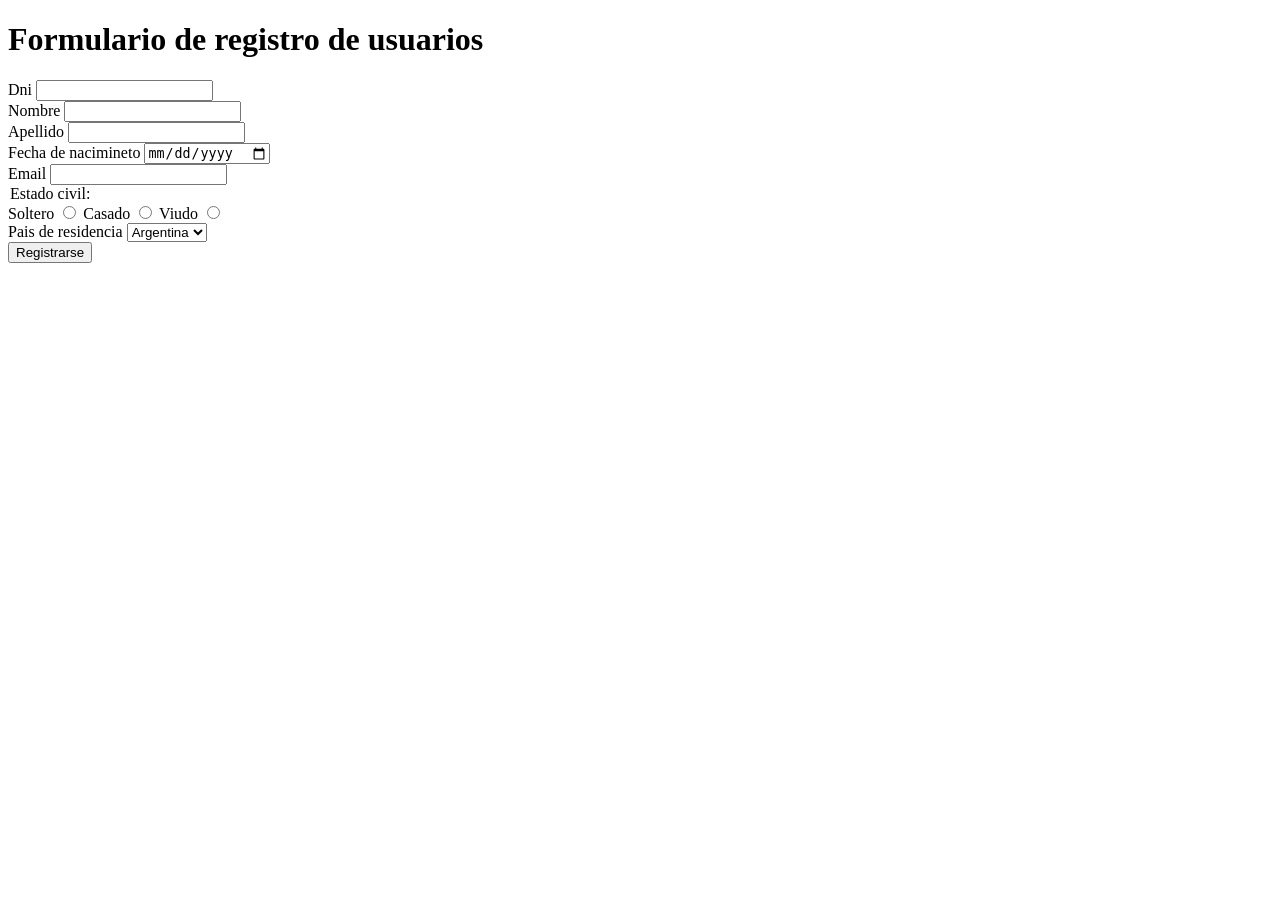
==== home.html @ 4a93267c "subo el formulario correspondiente a la clase 3" ====
<!DOCTYPE html>
<html lang="en">
<head>
    <meta charset="UTF-8">
    <meta http-equiv="X-UA-Compatible" content="IE=edge">
    <meta name="viewport" content="width=device-width, initial-scale=1.0">
    <title>Clase 03</title>
</head>
<body>
<main>
    <form>
        <h1>Formulario de registro de usuarios</h1>
        <div>
            <label for="dni">Dni</label>
            <input id="dni" type="number">
        </div>
        <div>
            <label for="nombre">Nombre</label>
            <input id="nombre" type="text"/>
        </div>
        <div>
            <label for="apellido">Apellido</label>
            <input id="apellido" type="text"/>
        </div>
        <div>
            <label for="fechaNacimiento">Fecha de nacimineto</label>
            <input id="fechaNacimiento" type="date">
        </div>
        <div>
            <label for="email">Email</label>
            <input id="email" type="email"/>
        </div>
        <div>
            <legend>Estado civil:</legend>
            <label for="soltero">Soltero</label>
            <input type="radio" id="soltero" name="estado-civil">
            <label for="casado">Casado</label>
            <input type="radio" id="casado" name="estado-civil">
            <label for="viudo">Viudo</label>
            <input type="radio" id="viudo" name="estado-civil">
        </div>
        <div>
            <label>Pais de residencia</label>
            <select name="pais">
                <option id="Argentina">Argentina</option>
                <option id="Brasil">Brasil</option>
                <option id="Francia">Francia</option>
                <option id="Mexico">Mexico</option>
            </select>
        </div>
        <div>
            <button type="submit">Registrarse</button>
        </div>
    </form>
</main>
</body>
</html>
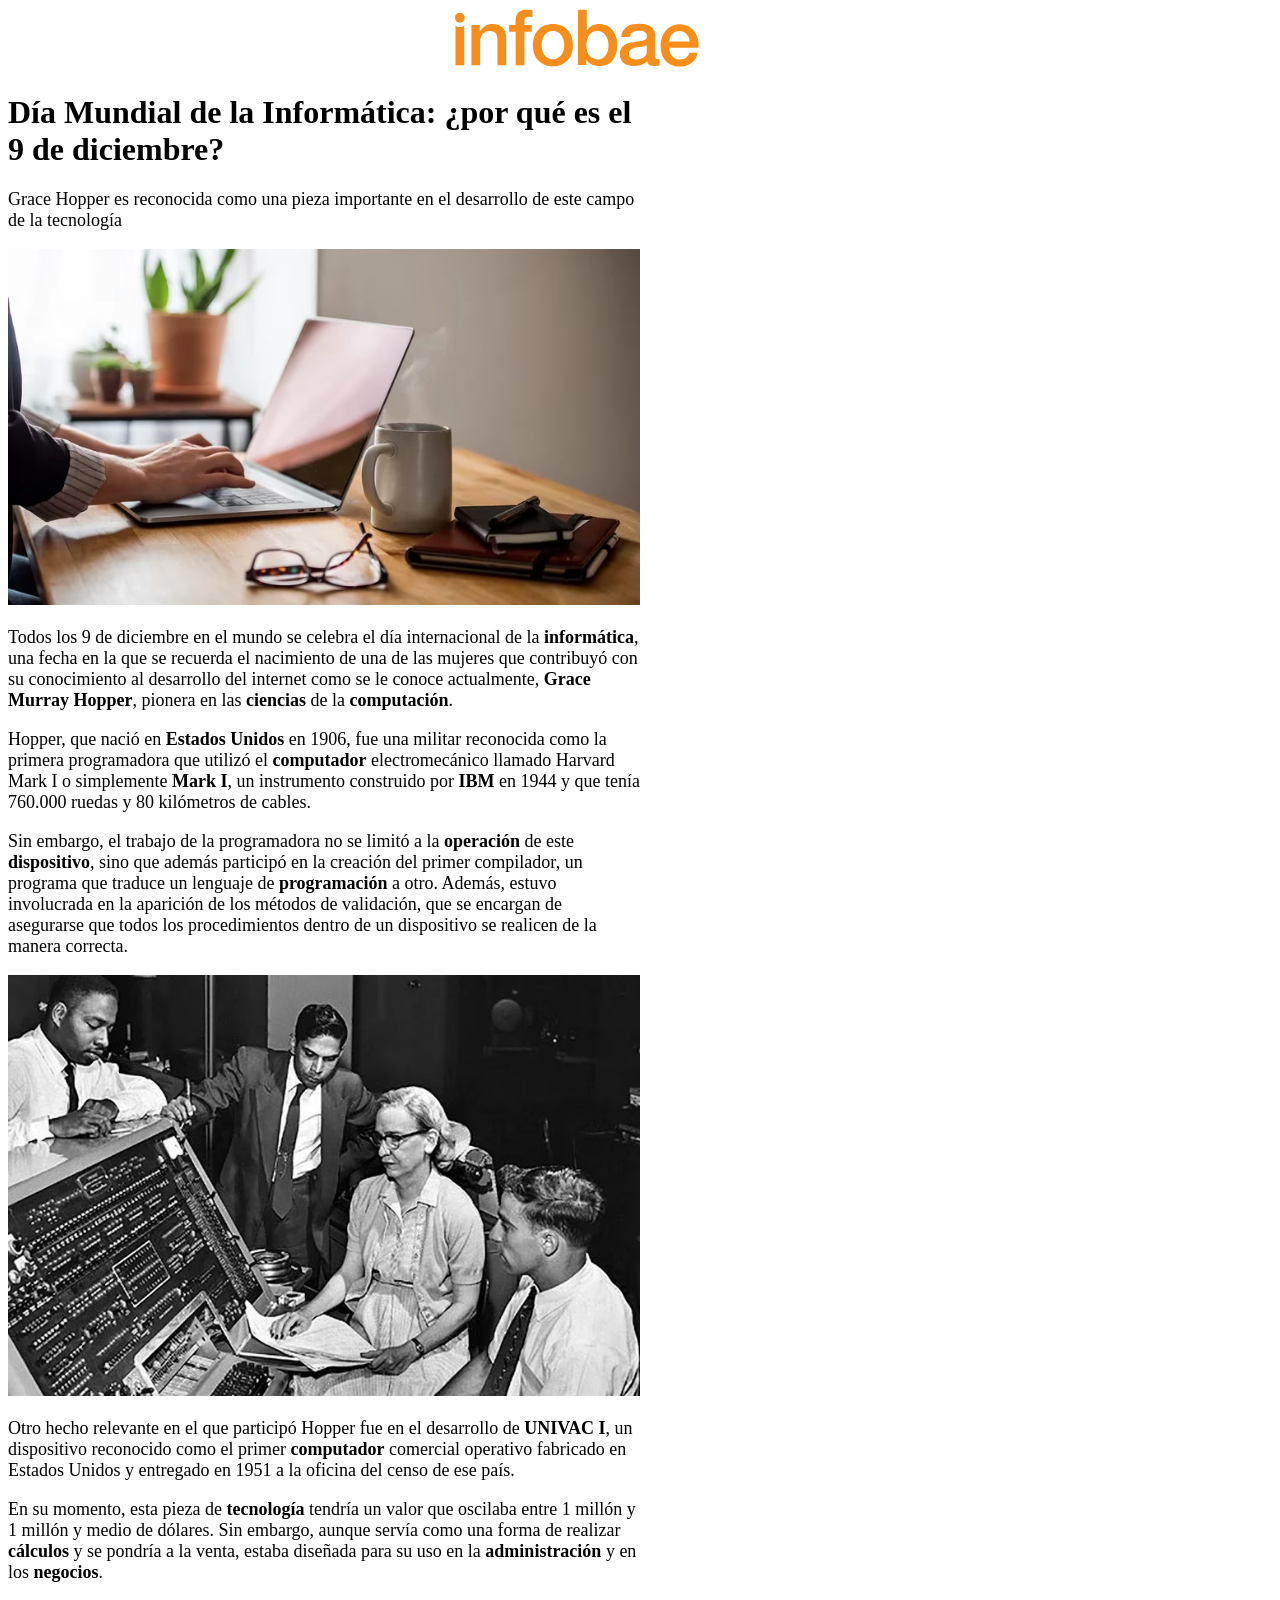
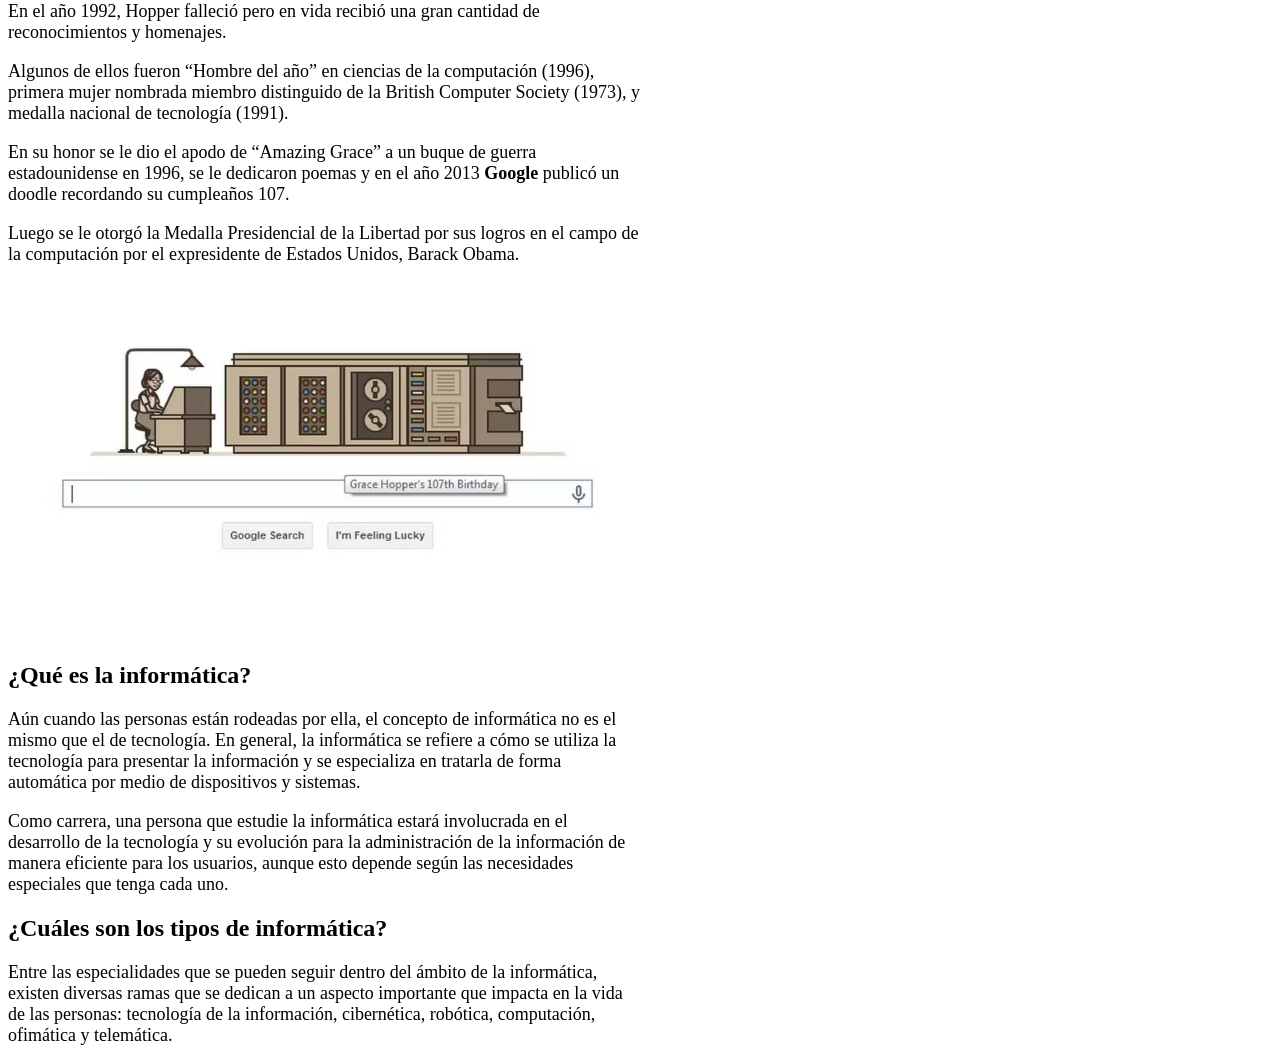
==== commit db8bc99b: "Clase 4" ====
--- a/home.html
+++ b/home.html
@@ -1,58 +1,51 @@
-
 <!DOCTYPE html>
 <html lang="en">
 <head>
+    <link rel="stylesheet" href="estilos.css">
     <meta charset="UTF-8">
-    <meta http-equiv="X-UA-Compatible" content="IE=edge">
-    <meta name="viewport" content="width=device-width, initial-scale=1.0">
-    <title>Clase 03</title>
+    <title>Clase 4</title>
 </head>
 <body>
+<header>
+    <img class="imagen" src="imagenes/infobae.svg" width="20%" height="20%">
+</header>
 <main>
-    <form>
-        <h1>Formulario de registro de usuarios</h1>
-        <div>
-            <label for="dni">Dni</label>
-            <input id="dni" type="number">
-        </div>
-        <div>
-            <label for="nombre">Nombre</label>
-            <input id="nombre" type="text"/>
-        </div>
-        <div>
-            <label for="apellido">Apellido</label>
-            <input id="apellido" type="text"/>
-        </div>
-        <div>
-            <label for="fechaNacimiento">Fecha de nacimineto</label>
-            <input id="fechaNacimiento" type="date">
-        </div>
-        <div>
-            <label for="email">Email</label>
-            <input id="email" type="email"/>
-        </div>
-        <div>
-            <legend>Estado civil:</legend>
-            <label for="soltero">Soltero</label>
-            <input type="radio" id="soltero" name="estado-civil">
-            <label for="casado">Casado</label>
-            <input type="radio" id="casado" name="estado-civil">
-            <label for="viudo">Viudo</label>
-            <input type="radio" id="viudo" name="estado-civil">
-        </div>
-        <div>
-            <label>Pais de residencia</label>
-            <select name="pais">
-                <option id="Argentina">Argentina</option>
-                <option id="Brasil">Brasil</option>
-                <option id="Francia">Francia</option>
-                <option id="Mexico">Mexico</option>
-            </select>
-        </div>
-        <div>
-            <button type="submit">Registrarse</button>
-        </div>
-    </form>
+    <h1>Día Mundial de la Informática: ¿por qué es el 9 de diciembre?</h1>
+    <p>Grace Hopper es reconocida como una pieza importante en el desarrollo de este campo de la tecnología</p>
+    <img src="imagenes/imginfo.avif" width="50%" height="50%">
+    <p>Todos los 9 de diciembre en el mundo se celebra el día internacional de la <b>informática</b>, una fecha en la que se recuerda el
+        nacimiento de una de las mujeres que contribuyó con su conocimiento al desarrollo del internet como se le conoce actualmente,
+        <b>Grace Murray Hopper</b>, pionera en las <b>ciencias</b> de la <b>computación</b>.</p>
+    <p>Hopper, que nació en <b>Estados Unidos</b> en 1906, fue una militar reconocida como la primera programadora que utilizó el <b>computador</b>
+        electromecánico llamado Harvard Mark I o simplemente <b>Mark I</b>, un instrumento construido por <b>IBM</b> en 1944 y que tenía 760.000 ruedas
+        y 80 kilómetros de cables.</p>
+    <p>Sin embargo, el trabajo de la programadora no se limitó a la <b>operación</b> de este <b>dispositivo</b>, sino que además participó en la creación del primer
+        compilador, un programa que traduce un lenguaje de <b>programación</b> a otro. Además, estuvo involucrada en la aparición de los métodos de validación,
+        que se encargan de asegurarse que todos los procedimientos dentro de un dispositivo se realicen de la manera correcta.</p>
+    <img src="imagenes/infoimg1.avif" width="50%" height="50%">
+    <p>Otro hecho relevante en el que participó Hopper fue en el desarrollo de <b>UNIVAC I</b>, un dispositivo reconocido como el primer
+        <b>computador</b> comercial operativo fabricado en Estados Unidos y entregado en 1951 a la oficina del censo de ese país.</p>
+    <p>En su momento, esta pieza de <b>tecnología</b> tendría un valor que oscilaba entre 1 millón y 1 millón y medio de dólares.
+        Sin embargo, aunque servía como una forma de realizar <b>cálculos</b> y se pondría a la venta, estaba diseñada para su
+        uso en la <b>administración</b> y en los <b>negocios</b>.</p>
+    <p>En el año 1992, Hopper falleció pero en vida recibió una gran cantidad de reconocimientos y homenajes.</p>
+    <p>Algunos de ellos fueron “Hombre del año” en ciencias de la computación (1996), primera mujer nombrada miembro distinguido
+        de la British Computer Society (1973), y medalla nacional de tecnología (1991).</p>
+    <p>En su honor se le dio el apodo de “Amazing Grace” a un buque de guerra estadounidense en 1996, se le dedicaron poemas
+        y en el año 2013 <b>Google</b> publicó un doodle recordando su cumpleaños 107.</p>
+    <p>Luego se le otorgó la Medalla Presidencial de la Libertad por sus logros en el campo de la computación por el
+        expresidente de Estados Unidos, Barack Obama.</p>
+    <img src="imagenes/info3.avif" width="50%" height="50%">
+    <h2>¿Qué es la informática?</h2>
+    <p>Aún cuando las personas están rodeadas por ella, el concepto de informática no es el mismo que el de tecnología. En general,
+        la informática se refiere a cómo se utiliza la tecnología para presentar la información y se especializa en tratarla de forma
+        automática por medio de dispositivos y sistemas.</p>
+    <p>Como carrera, una persona que estudie la informática estará involucrada en el desarrollo de la tecnología y su evolución para
+        la administración de la información de manera eficiente para los usuarios, aunque esto depende según las necesidades especiales que tenga cada uno.</p>
+    <h2>¿Cuáles son los tipos de informática?</h2>
+    <p>Entre las especialidades que se pueden seguir dentro del ámbito de la informática, existen diversas ramas que se dedican a un aspecto importante
+        que impacta en la vida de las personas: tecnología de la información, cibernética, robótica, computación, ofimática y telemática.</p>
 </main>
+
 </body>
 </html>
--- a/estilos.css
+++ b/estilos.css
@@ -0,0 +1,14 @@
+.imagen {
+    margin-left: 35%;
+}
+
+p {
+    width: 50%;
+    font-family: "Roboto Light";
+    font-size: large;
+}
+
+h1 {
+    width: 50%;
+    font-family: "Roboto Light";
+}
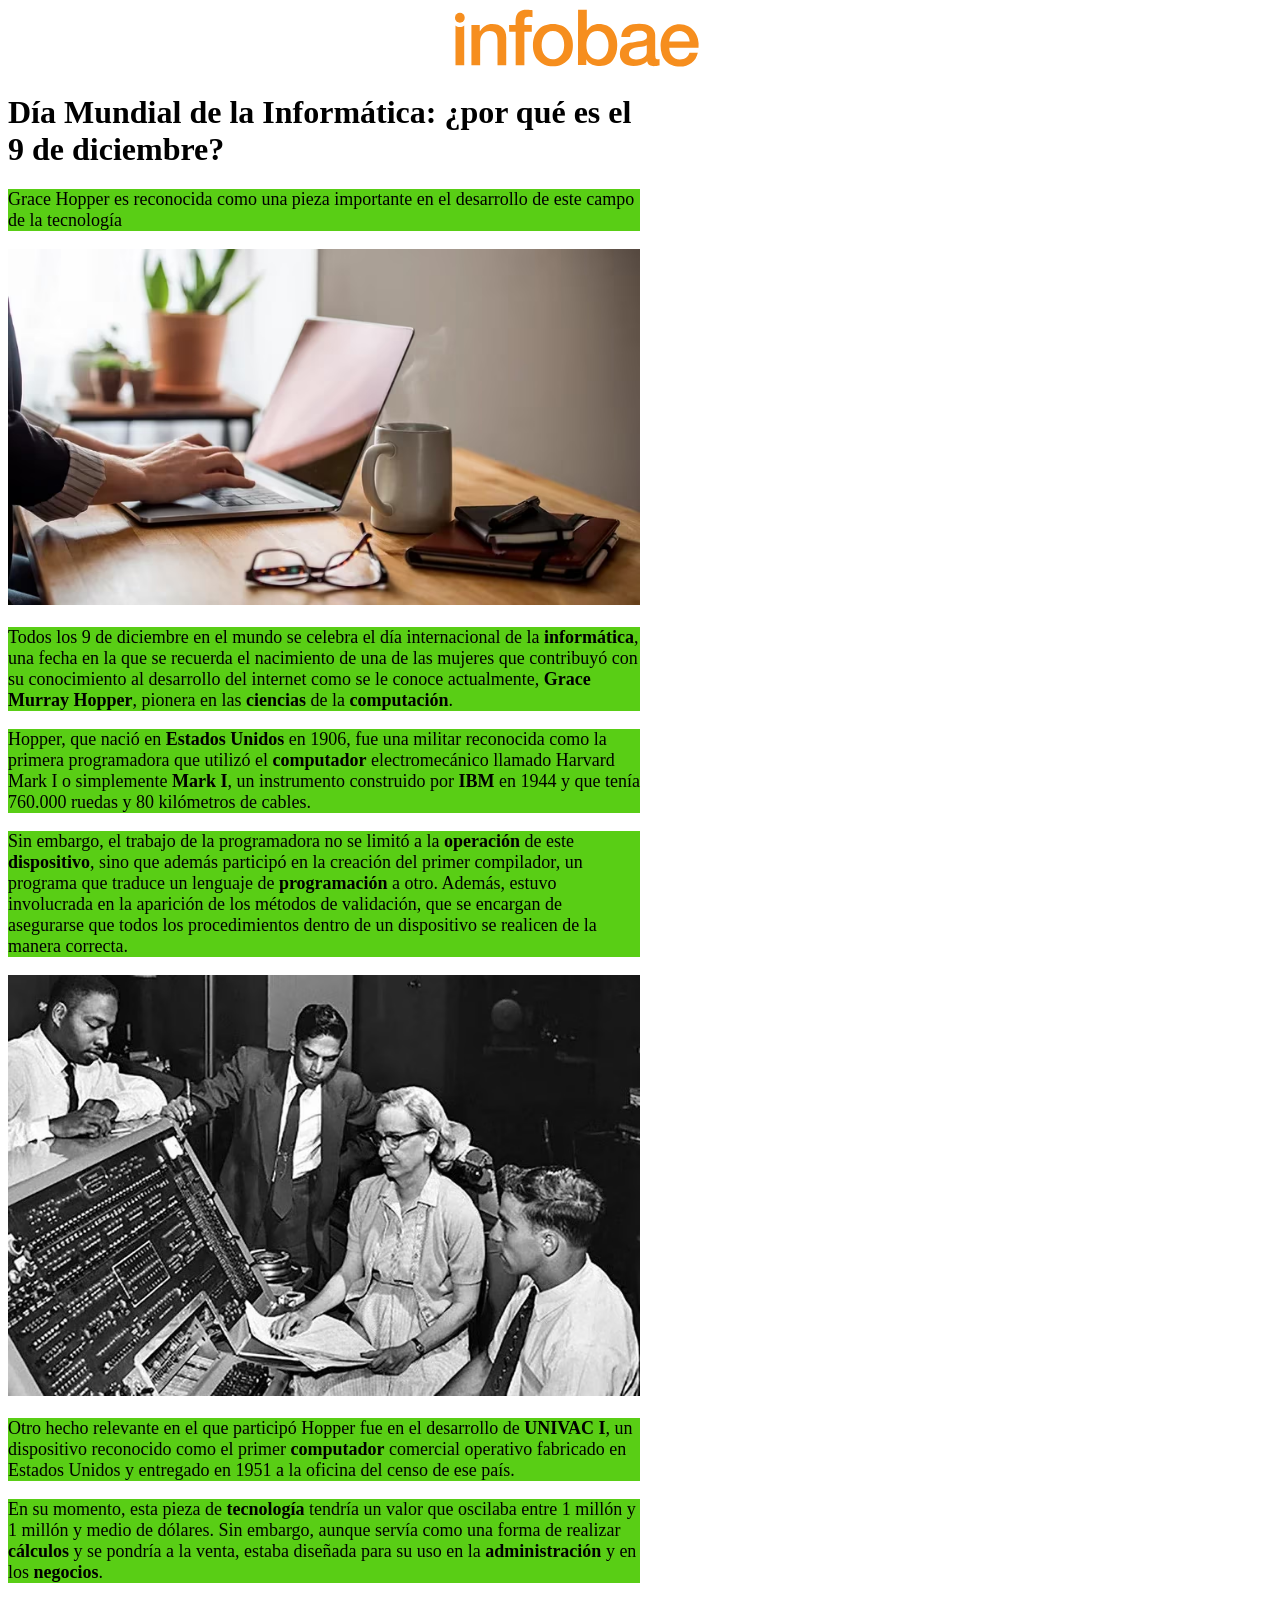
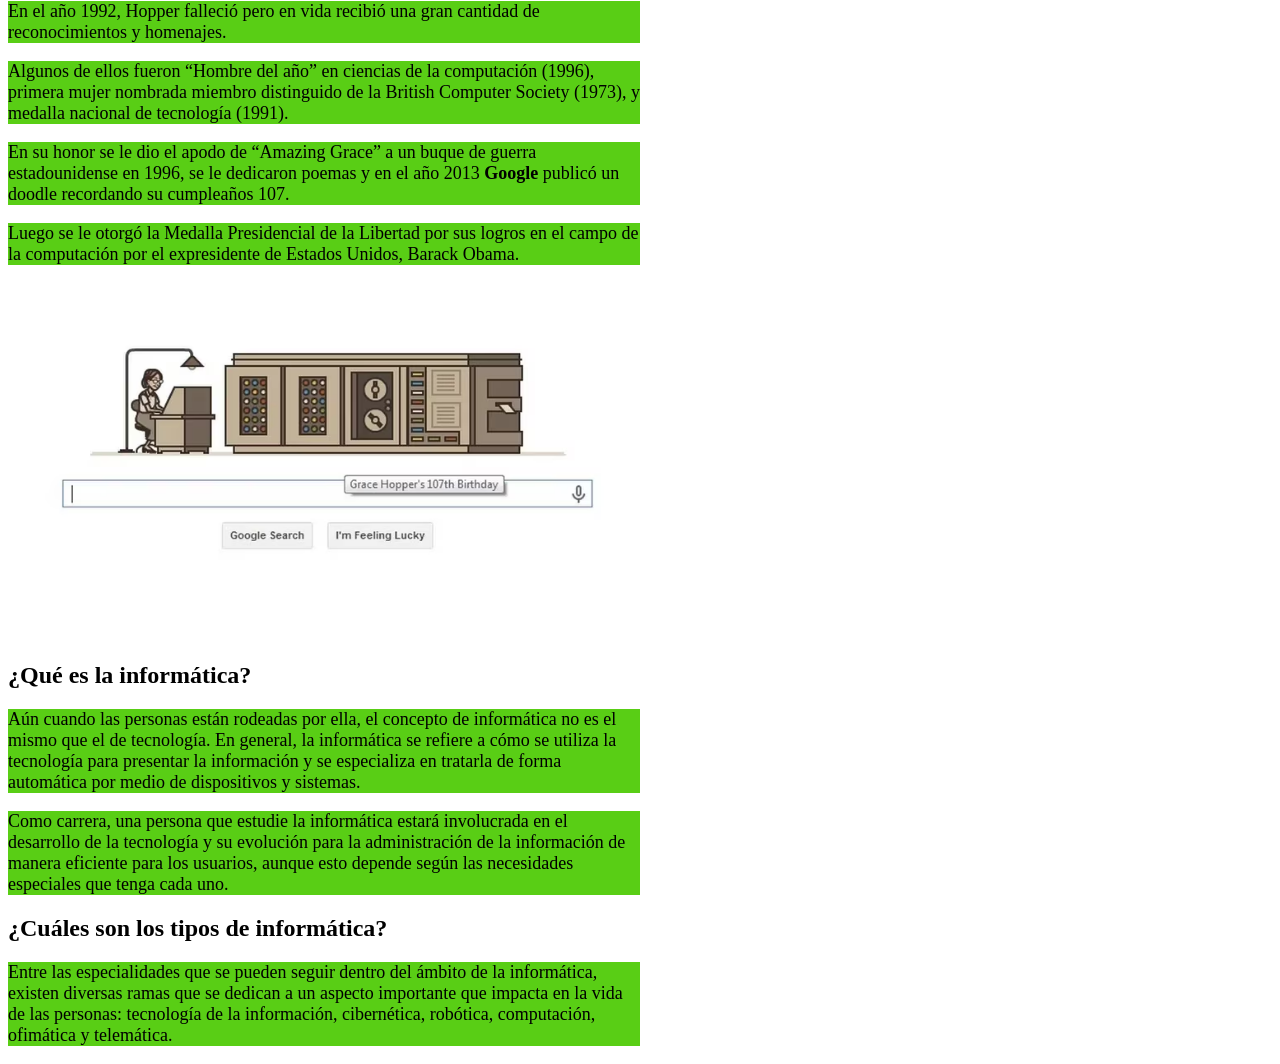
==== commit 5f29299a: "Clase 5 preguntar" ====
--- a/home.html
+++ b/home.html
@@ -3,7 +3,7 @@
 <head>
     <link rel="stylesheet" href="estilos.css">
     <meta charset="UTF-8">
-    <title>Clase 4</title>
+    <title>Clase 5</title>
 </head>
 <body>
 <header>
--- a/estilos.css
+++ b/estilos.css
@@ -1,14 +1,25 @@
 .imagen {
     margin-left: 35%;
+}
+
+
+h1 {
+    width: 50%;
+    font-family: "Roboto Light";
 }
 
 p {
     width: 50%;
     font-family: "Roboto Light";
     font-size: large;
+    background: #59ce15;
 }
 
-h1 {
-    width: 50%;
-    font-family: "Roboto Light";
+@media screen and (max-width: 500px){
+    p {
+        width: 50%;
+        font-family: "Roboto Light";
+        font-size: large;
+        background: red;
+    }
 }
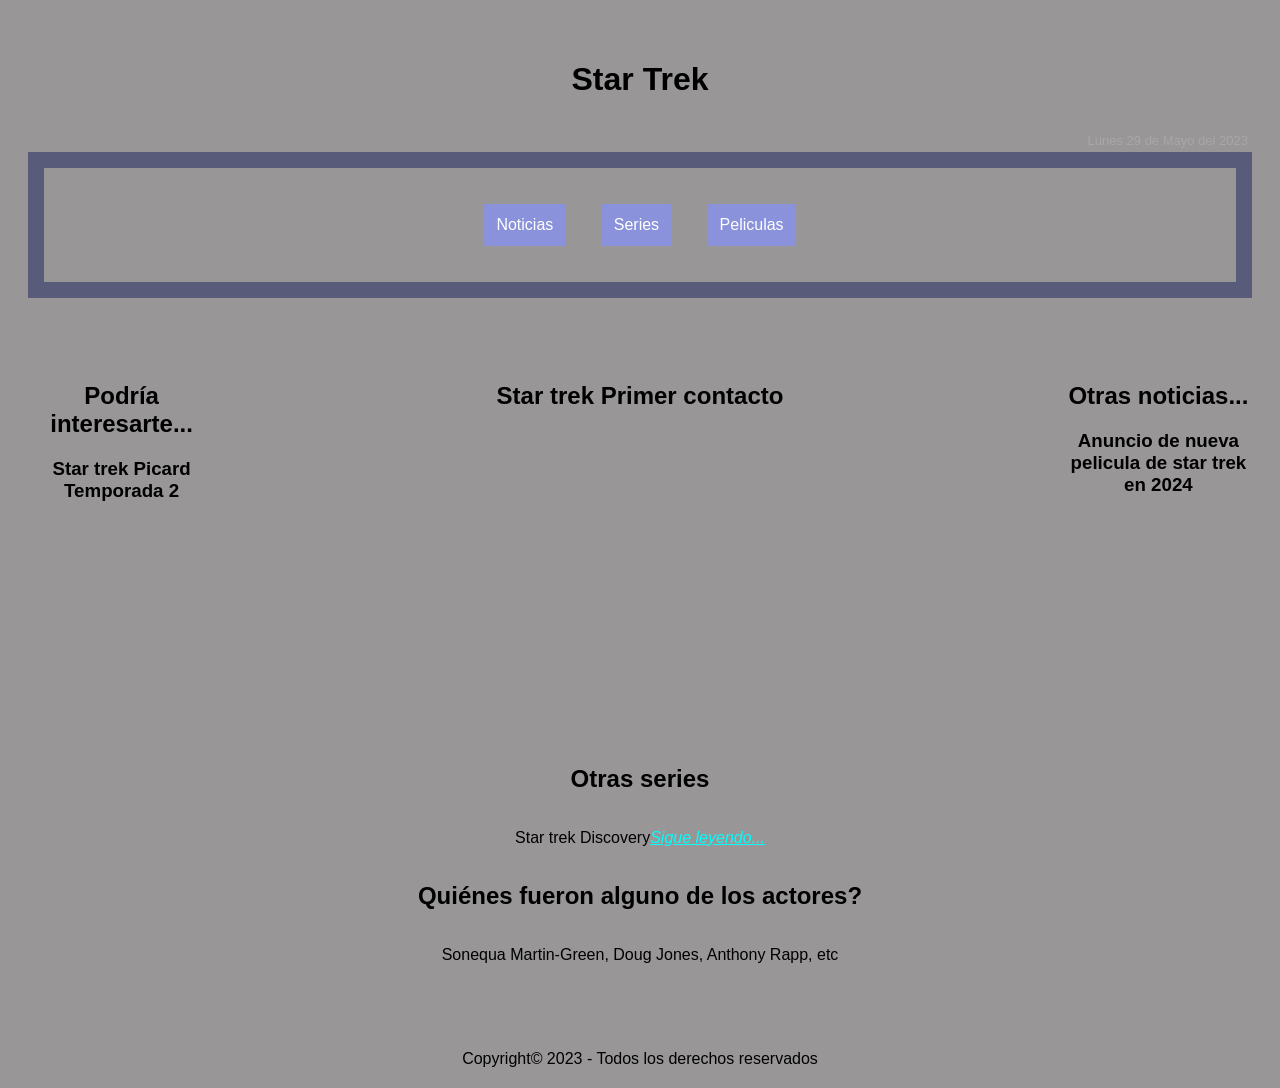
==== commit 9b9f5ac8: "subo noticia para clase 6" ====
--- a/home.html
+++ b/home.html
@@ -1,51 +1,53 @@
 <!DOCTYPE html>
-<html lang="en">
+<html lang="es">
 <head>
-    <link rel="stylesheet" href="estilos.css">
     <meta charset="UTF-8">
-    <title>Clase 5</title>
+    <meta http-equiv="X-UA-Compatible" content="IE=edge">
+    <meta name="viewport" content="width=device-width, initial-scale=1.0">
+    <title>La Luna que no fue - ni fuimos</title>
+    <link rel="stylesheet" media="only screen and (min-width:768px) and  (max-width: 1023px)" href="css/estilos.css">
+    <link rel="stylesheet" media="only screen and (min-width: 1024px)" href="css/media-queries.css">
 </head>
 <body>
 <header>
-    <img class="imagen" src="imagenes/infobae.svg" width="20%" height="20%">
+    <h1>Star Trek</h1>
+    <p class="fecha">Lunes 29 de Mayo del 2023</p>
 </header>
+<div class="respmenu">
+    <input type="checkbox">
+    <i class="fas fa-bars"></i>
+    <i class="fas fa-times"></i>
+    <nav>
+        <ul class="menu">
+            <li><a href="Noticias.html">Noticias</a></li>
+            <li><a href="Conspiraciones.html">Series</a></li>
+            <li><a href="NoManMoon.html">Peliculas</a></li>
+        </ul>
+    </nav>
+</div>
 <main>
-    <h1>Día Mundial de la Informática: ¿por qué es el 9 de diciembre?</h1>
-    <p>Grace Hopper es reconocida como una pieza importante en el desarrollo de este campo de la tecnología</p>
-    <img src="imagenes/imginfo.avif" width="50%" height="50%">
-    <p>Todos los 9 de diciembre en el mundo se celebra el día internacional de la <b>informática</b>, una fecha en la que se recuerda el
-        nacimiento de una de las mujeres que contribuyó con su conocimiento al desarrollo del internet como se le conoce actualmente,
-        <b>Grace Murray Hopper</b>, pionera en las <b>ciencias</b> de la <b>computación</b>.</p>
-    <p>Hopper, que nació en <b>Estados Unidos</b> en 1906, fue una militar reconocida como la primera programadora que utilizó el <b>computador</b>
-        electromecánico llamado Harvard Mark I o simplemente <b>Mark I</b>, un instrumento construido por <b>IBM</b> en 1944 y que tenía 760.000 ruedas
-        y 80 kilómetros de cables.</p>
-    <p>Sin embargo, el trabajo de la programadora no se limitó a la <b>operación</b> de este <b>dispositivo</b>, sino que además participó en la creación del primer
-        compilador, un programa que traduce un lenguaje de <b>programación</b> a otro. Además, estuvo involucrada en la aparición de los métodos de validación,
-        que se encargan de asegurarse que todos los procedimientos dentro de un dispositivo se realicen de la manera correcta.</p>
-    <img src="imagenes/infoimg1.avif" width="50%" height="50%">
-    <p>Otro hecho relevante en el que participó Hopper fue en el desarrollo de <b>UNIVAC I</b>, un dispositivo reconocido como el primer
-        <b>computador</b> comercial operativo fabricado en Estados Unidos y entregado en 1951 a la oficina del censo de ese país.</p>
-    <p>En su momento, esta pieza de <b>tecnología</b> tendría un valor que oscilaba entre 1 millón y 1 millón y medio de dólares.
-        Sin embargo, aunque servía como una forma de realizar <b>cálculos</b> y se pondría a la venta, estaba diseñada para su
-        uso en la <b>administración</b> y en los <b>negocios</b>.</p>
-    <p>En el año 1992, Hopper falleció pero en vida recibió una gran cantidad de reconocimientos y homenajes.</p>
-    <p>Algunos de ellos fueron “Hombre del año” en ciencias de la computación (1996), primera mujer nombrada miembro distinguido
-        de la British Computer Society (1973), y medalla nacional de tecnología (1991).</p>
-    <p>En su honor se le dio el apodo de “Amazing Grace” a un buque de guerra estadounidense en 1996, se le dedicaron poemas
-        y en el año 2013 <b>Google</b> publicó un doodle recordando su cumpleaños 107.</p>
-    <p>Luego se le otorgó la Medalla Presidencial de la Libertad por sus logros en el campo de la computación por el
-        expresidente de Estados Unidos, Barack Obama.</p>
-    <img src="imagenes/info3.avif" width="50%" height="50%">
-    <h2>¿Qué es la informática?</h2>
-    <p>Aún cuando las personas están rodeadas por ella, el concepto de informática no es el mismo que el de tecnología. En general,
-        la informática se refiere a cómo se utiliza la tecnología para presentar la información y se especializa en tratarla de forma
-        automática por medio de dispositivos y sistemas.</p>
-    <p>Como carrera, una persona que estudie la informática estará involucrada en el desarrollo de la tecnología y su evolución para
-        la administración de la información de manera eficiente para los usuarios, aunque esto depende según las necesidades especiales que tenga cada uno.</p>
-    <h2>¿Cuáles son los tipos de informática?</h2>
-    <p>Entre las especialidades que se pueden seguir dentro del ámbito de la informática, existen diversas ramas que se dedican a un aspecto importante
-        que impacta en la vida de las personas: tecnología de la información, cibernética, robótica, computación, ofimática y telemática.</p>
+    <section class="principal">
+        <h2>Star trek Primer contacto</h2>
+        <img src="img/imagen3.png" alt="">
+        <iframe width="560" height="315" src="https://www.youtube.com/watch?v=B3NJ49VyjDs" title="YouTube video player" frameborder="0" allow="accelerometer; autoplay; clipboard-write; encrypted-media; gyroscope; picture-in-picture; web-share" allowfullscreen></iframe>
+        <h2>Otras series</h2>
+        <img src="img/imagen1.png" alt="">
+        <p>Star trek Discovery<a class="links" href="">Sigue leyendo...</a></p>
+        <h2>Quiénes fueron alguno de los actores?</h2>
+        <p>Sonequa Martin-Green, Doug Jones, Anthony Rapp, etc </p>
+    </section>
+    <section class="izquierda">
+        <h2>Podría interesarte...</h2>
+        <h3>Star trek Picard Temporada 2</h3>
+    </section>
+    <section class="derecha">
+        <h2>Otras noticias...</h2>
+        <h3>Anuncio de nueva pelicula de star trek en 2024</h3>
+    </section>
 </main>
 
+<footer>
+    <div id="copyright">Copyright&copy; 2023 - Todos los derechos reservados</div>
+</footer>
 </body>
 </html>
--- a/css/estilos.css
+++ b/css/estilos.css
@@ -0,0 +1,219 @@
+header{
+    background-color: #000000;
+    text-align: center;
+    padding: 2rem;
+    height: auto;
+}
+
+body{
+    margin-left: auto;
+    margin-right: auto;
+    background-color: #000000;
+    text-align: center;    
+    font-family: Arial, Helvetica, sans-serif;
+    color: #ffffff;
+}
+
+nav{
+    width: 100%;
+    -webkit-background-size: cover;
+    -moz-background-size: cover;
+    -o-background-size: cover;
+    background-size: cover;
+    height: 10rem;
+    text-align: center;
+}
+
+.principal, .derecha, .izquierda {
+    margin-top: 10%;
+    width: 100%;
+}
+
+main{
+    display: flex;
+    flex-direction: column;
+}
+
+img{
+    max-width: 90%;
+    max-height: 90%;
+}
+
+.links{
+    color: rgb(0, 255, 255);
+    font-style: italic;
+}
+
+.links:hover{
+    color: rgb(0, 253, 169);
+}
+
+.tabla {
+    border: #ffffff solid 0.2rem;
+    margin-right: 33%;
+    margin-left: 33%;
+    margin-bottom: 1rem;
+    align-items: center;
+    text-align: center;
+}
+
+footer{
+    width: auto;
+    height: 6.25rem;
+    background-color: #041DFA;
+    margin-right: 0;
+}
+
+#copyright{
+    position: relative;
+    top: 70%;
+    bottom: 10%;
+}
+
+/*Estilo del formulario de suscripción*/
+/* Importación de fuentes de google fonts */ 
+@import url(https://fonts.googleapis.com/css?family=Noto+Sans);
+
+.formulario{  
+  width: 28.75rem; 
+  height: auto;
+  margin: 5rem auto;
+  border-radius: 0.625rem;  
+  padding-top: 1.875rem;
+  padding-bottom: 1.25rem;  
+  background-color: #01094F;
+  padding-left: 1.875rem; 
+}
+
+input{
+  background-color: #fbfbfb; 
+  width: 25.5rem; 
+  height: 2.5rem; 
+  border-radius: 0.313rem;  
+  border-style: solid; 
+  border-width: 0.063rem; 
+  border-color: #000000; 
+  margin-top: 0.625rem;  
+  padding-left: 0.625rem;
+  margin-bottom: 1.25rem; 
+}
+
+label{
+  display: block; 
+  float: center;  
+}
+
+button{
+  height: 2.813rem; 
+  padding-left: 0.313rem;
+  padding-right: 0.313rem;   
+  margin-bottom: 1.25rem; 
+  margin-top: 0.625rem;   
+  text-transform: uppercase;
+  background-color: #091689;
+  border-color: #01094F;
+  border-style: solid; 
+  border-radius: 0.625rem;  
+  width: 26.25rem;   
+  cursor: pointer;
+}
+
+button:hover{
+  background-color: #fbfbfb;
+  color: #000000;
+}
+
+button p{
+  color: #fff; 
+}
+
+span{
+  color: #fff; 
+}
+
+.aviso{
+  font-size: 13px;  
+  color: #fc0505;  
+}
+
+::-webkit-input-placeholder {
+ color: #a8a8a8;
+}
+
+::-webkit-textarea-placeholder {
+ color: #a8a8a8;
+}
+
+.formulario input:focus{
+  outline:0;
+  border: 1px solid #fff;
+}
+
+.formulario textarea:focus{
+  outline:0;
+  border: 1px solid #fff;
+}
+
+.fecha{
+    font: italic;
+    font-size: small;
+    color: #a8a8a8;
+    float: right;
+}
+
+
+.respmenu a {
+    color: inherit;
+    text-decoration: none;
+    display: block;
+    padding: 0.625rem 1.25rem;
+    border-bottom: 0.125rem solid #01094F;
+    max-width: 12.5rem;
+    background: #041DFA;
+    font-variant: small-caps;
+    text-shadow: 0.063rem 0.063rem black;
+  }
+
+  .respmenu input[type="checkbox"], .respmenu .fa-bars, .respmenu .fa-times {
+    position: absolute;
+    box-sizing: border-box;
+    margin: 0;
+    padding: 0;
+    right: 0;
+    top: 0;
+    width: 3rem;
+    height: 3rem;
+  }
+  
+  .respmenu .fa-bars, .respmenu .fa-times {
+    font-size: 3rem;
+    pointer-events: none;
+  }
+  
+  .respmenu input[type="checkbox"] {
+    float: left;
+    opacity: 0;
+  }
+  
+  .respmenu {
+    color: #a8a8a8;
+    position: relative;
+    background: #041DFA;
+    min-height: 3rem;
+  }
+  
+  .respmenu nav {
+    display: none;
+  }
+  
+  .respmenu input:checked ~ nav {
+    display: block;
+  }
+  
+  .respmenu input:checked ~ .fa-bars {
+    display: none;
+  }
+  
+  .respmenu input:not(:checked) ~ .fa-times {
+    display: none;
+  }
--- a/css/media-queries.css
+++ b/css/media-queries.css
@@ -0,0 +1,235 @@
+@media screen and (min-width:1024px){
+
+    header{
+        background-color: #989696;
+        text-align: center;
+        padding: 2rem;
+        height: auto;
+    }
+    
+    body{
+        margin-left: auto;
+        margin-right: auto;
+        background-color: #989696;
+        text-align: center;    
+        font-family: Arial, Helvetica, sans-serif;
+        color: #000000;
+    }
+    
+    nav{
+        height: auto;
+        width: 90%;
+        -webkit-background-size: cover;
+        -moz-background-size: cover;
+        -o-background-size: cover;
+        background-size: cover;
+        text-align: center;
+        background-color: #989696;
+        border: #595b7b solid 1rem;
+        padding: 20px;
+        margin: auto;
+    }
+    
+    ul.menu{
+        margin-left: 0;
+        margin-right: 5%;
+        padding:0;
+        list-style-type: none;
+        margin: 0;
+    }
+
+    ul.menu li{
+        display: inline;
+    }
+    
+    ul.menu li a{
+        background-color: #8a92dc;
+        padding: 0.75rem;
+        display: inline-block;
+        color: #ffffff;
+        text-decoration: none;
+        text-align: center;
+        font-size:1rem;
+        font-style: normal;
+        margin: 1rem;
+
+    }
+    
+    ul.menu li a:hover{
+        background-color: #ffffff;
+        color: #000000;
+    }
+    
+    .principal{
+        margin-top: 5%;
+        width: 50%;
+        margin-left: auto;
+        margin-right: auto;
+        float: none;
+        display: flex;
+        flex-direction: column;
+        order: 2;
+    }
+    
+    section:after{
+        content: "";
+        display: table;
+    }
+    
+    .derecha{
+        margin-top: 5%;
+        margin-bottom: auto;
+        width: 15%;
+        float: right;
+        margin-right: 2%;
+        margin-left: 1%;
+        order: 3;
+    }
+    
+    .izquierda{
+        margin-top: 5%;
+        margin-bottom: auto;
+        width: 15%;
+        float: left;
+        margin-left: 2%;
+        margin-right: 1%;
+        order: 1;
+    }
+
+    iframe{
+        max-width: 90%;
+        max-height: 90%;
+    }
+    
+    main{
+        display: flex;
+        flex-direction: row;
+    }
+    
+    img{
+        max-width: 90%;
+        max-height: 90%;
+    }
+    
+    .links{
+        color: rgb(0, 255, 255);
+        font-style: italic;
+    }
+    
+    .links:hover{
+        color: rgb(0, 253, 169);
+    }
+    
+    .tabla {
+        border: #ffffff solid 0.2rem;
+        margin-right: 33%;
+        margin-left: 33%;
+        margin-bottom: 1rem;
+    }
+    
+    footer{
+        width: auto;
+        height: 6.25rem;
+        background-color: #989696;
+        margin-right: 0;
+    }
+    
+    #copyright{
+        position: relative;
+        top: 70%;
+        bottom: 10%;
+    }
+    
+    /*Estilo del formulario de suscripción*/
+    /* Importación de fuentes de google fonts */ 
+    @import url(https://fonts.googleapis.com/css?family=Noto+Sans);
+    
+    .formulario{  
+      width: 28.75rem; 
+      height: auto;
+      margin: 5rem auto;
+      border-radius: 0.625rem;  
+      padding-top: 1.875rem;
+      padding-bottom: 1.25rem;  
+      background-color: #01094F;
+      padding-left: 1.875rem; 
+    }
+    
+    input{
+      background-color: #fbfbfb; 
+      width: 25.5rem; 
+      height: 2.5rem; 
+      border-radius: 0.313rem;  
+      border-style: solid; 
+      border-width: 0.063rem; 
+      border-color: #000000; 
+      margin-top: 0.625rem;  
+      padding-left: 0.625rem;
+      margin-bottom: 1.25rem; 
+    }
+    
+    label{
+      display: block; 
+      float: center;  
+    }
+    
+    button{
+      height: 2.813rem; 
+      padding-left: 0.313rem;
+      padding-right: 0.313rem;   
+      margin-bottom: 1.25rem; 
+      margin-top: 0.625rem;   
+      text-transform: uppercase;
+      background-color: #041DFA;
+      border-color: #01094F;
+      border-style: solid; 
+      border-radius: 0.625rem;  
+      width: 26.25rem;   
+      cursor: pointer;
+      text-shadow: 0.063rem 0.063rem black;
+    }
+    
+    button p{
+      color: #fff; 
+    }
+    
+    span{
+      color: #fff; 
+    }
+    
+    .aviso{
+      font-size: 13px;  
+      color: #fc0505;  
+    }
+    
+    ::-webkit-input-placeholder {
+     color: #a8a8a8;
+    }
+    
+    ::-webkit-textarea-placeholder {
+     color: #a8a8a8;
+    }
+    
+    .formulario input:focus{
+      outline:0;
+      border: 1px solid #fff;
+    }
+    
+    .formulario textarea:focus{
+      outline:0;
+      border: 1px solid #fff;
+    }
+    
+    .fecha{
+        font: italic;
+        font-size: small;
+        color: #a8a8a8;
+        float: right;
+    }
+
+    /*oculto icono de la hamburguesa*/
+
+    .respmenu input[type="checkbox"] {
+        display: none;
+    }
+}
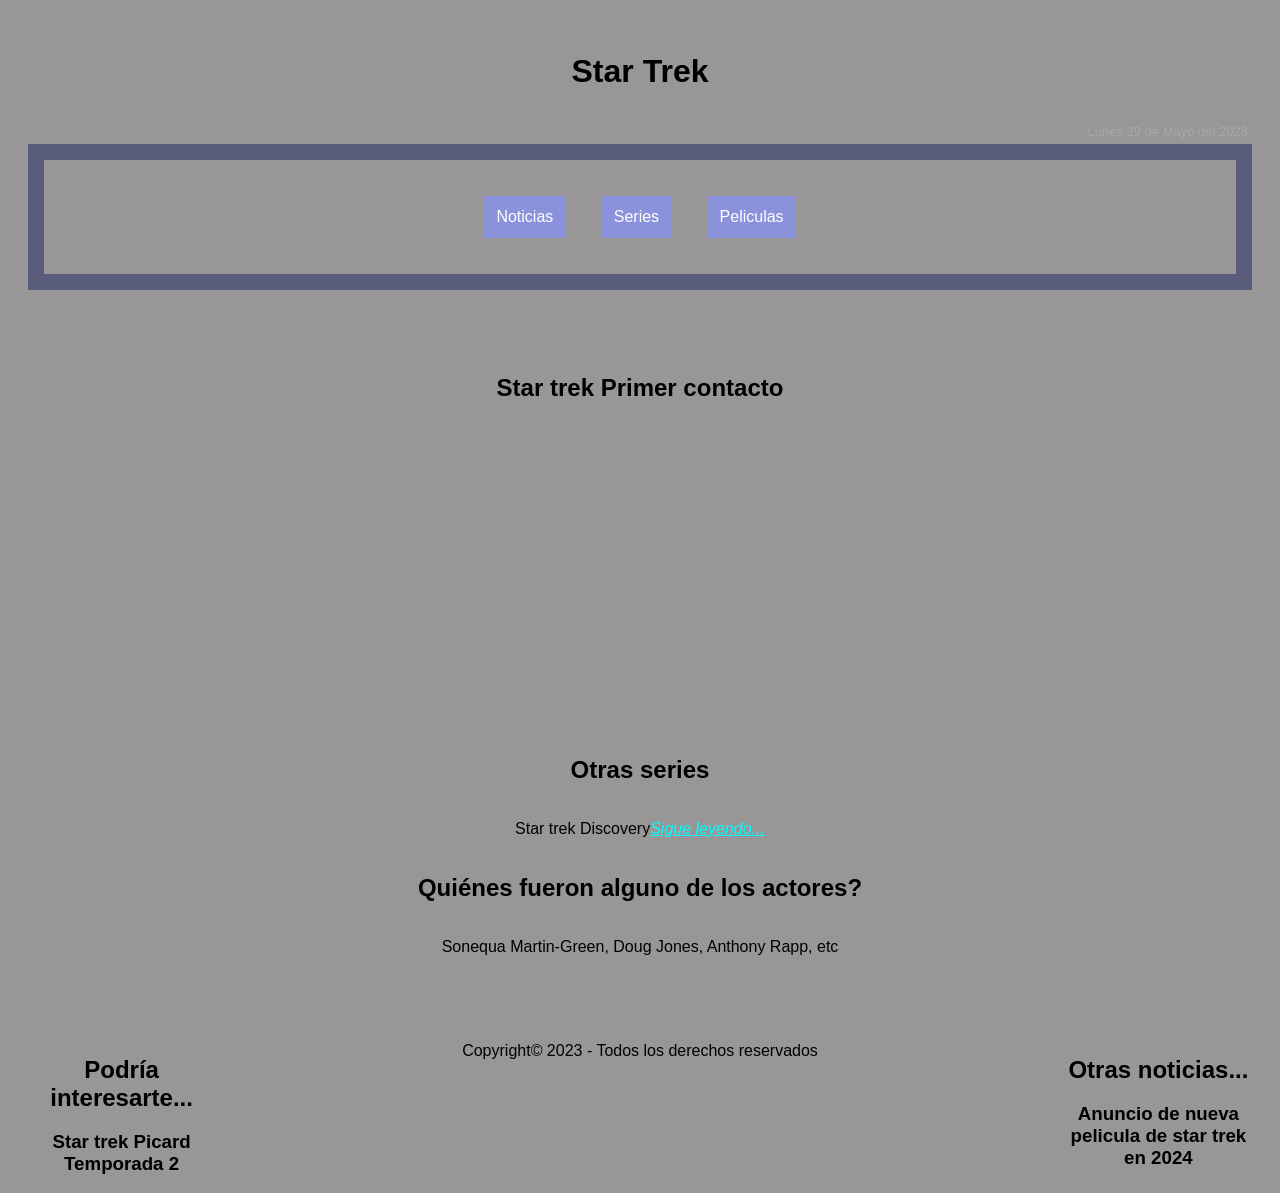
==== commit 673d09e9: "ultimos cambios" ====
--- a/home.html
+++ b/home.html
@@ -7,6 +7,7 @@
     <title>La Luna que no fue - ni fuimos</title>
     <link rel="stylesheet" media="only screen and (min-width:768px) and  (max-width: 1023px)" href="css/estilos.css">
     <link rel="stylesheet" media="only screen and (min-width: 1024px)" href="css/media-queries.css">
+    <link rel="stylesheet" href="css/normalize.css">
 </head>
 <body>
 <header>
--- a/css/estilos.css
+++ b/css/estilos.css
@@ -1,5 +1,5 @@
 header{
-    background-color: #000000;
+    background-color: #989696;
     text-align: center;
     padding: 2rem;
     height: auto;
@@ -8,7 +8,7 @@
 body{
     margin-left: auto;
     margin-right: auto;
-    background-color: #000000;
+    background-color: #989696;
     text-align: center;    
     font-family: Arial, Helvetica, sans-serif;
     color: #ffffff;
@@ -60,7 +60,7 @@
 footer{
     width: auto;
     height: 6.25rem;
-    background-color: #041DFA;
+    background-color: #989696;
     margin-right: 0;
 }
 
@@ -110,7 +110,7 @@
   margin-bottom: 1.25rem; 
   margin-top: 0.625rem;   
   text-transform: uppercase;
-  background-color: #091689;
+  background-color: #989696;
   border-color: #01094F;
   border-style: solid; 
   border-radius: 0.625rem;  
@@ -120,7 +120,7 @@
 
 button:hover{
   background-color: #fbfbfb;
-  color: #000000;
+  color: #989696;
 }
 
 button p{
@@ -169,7 +169,7 @@
     padding: 0.625rem 1.25rem;
     border-bottom: 0.125rem solid #01094F;
     max-width: 12.5rem;
-    background: #041DFA;
+    background: #989696;
     font-variant: small-caps;
     text-shadow: 0.063rem 0.063rem black;
   }
@@ -198,7 +198,7 @@
   .respmenu {
     color: #a8a8a8;
     position: relative;
-    background: #041DFA;
+    background: #989696;
     min-height: 3rem;
   }
   
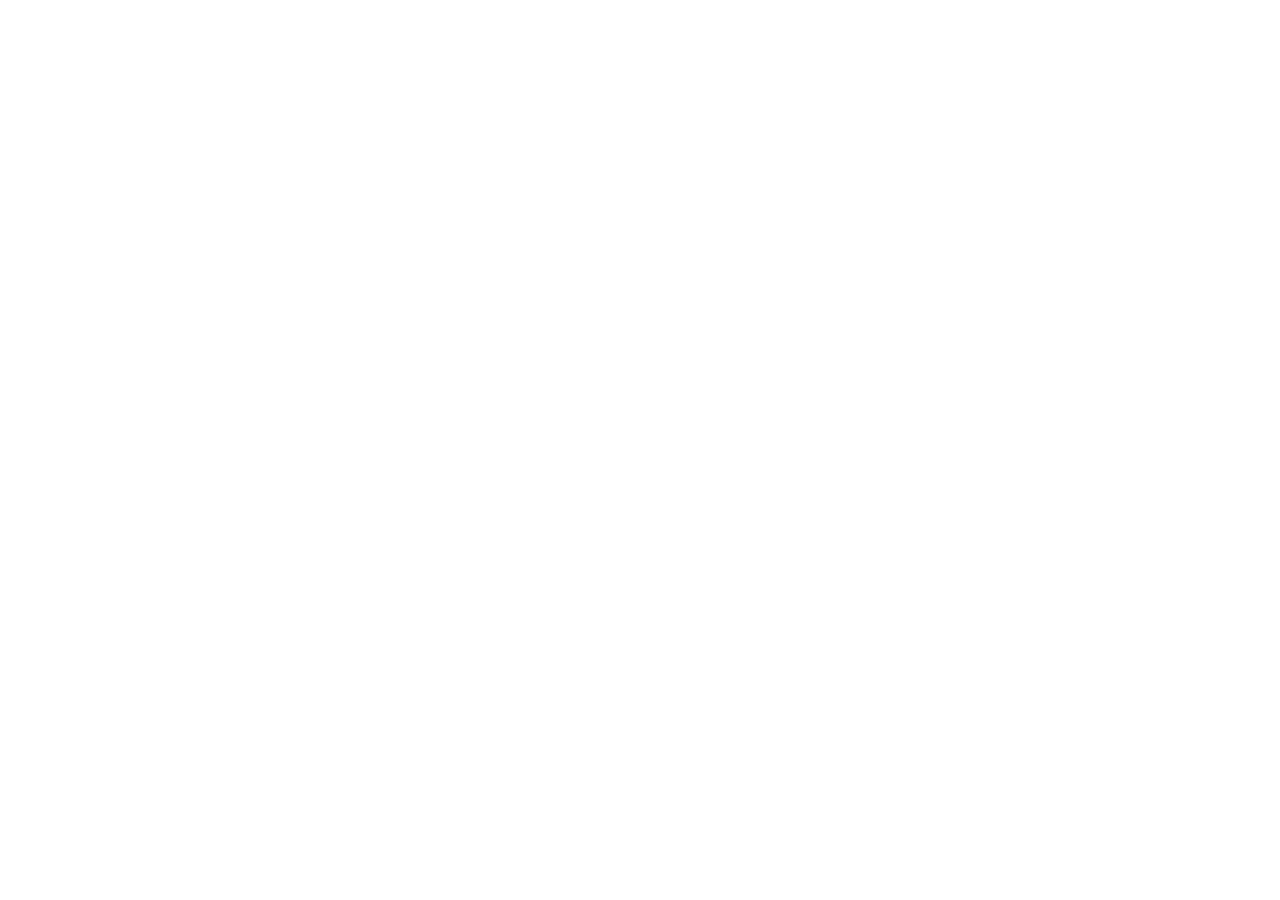
==== commit e6f46f10: "subo clase 8" ====
--- a/home.html
+++ b/home.html
@@ -1,54 +1,22 @@
 <!DOCTYPE html>
-<html lang="es">
+<html lang="en">
 <head>
     <meta charset="UTF-8">
     <meta http-equiv="X-UA-Compatible" content="IE=edge">
     <meta name="viewport" content="width=device-width, initial-scale=1.0">
-    <title>La Luna que no fue - ni fuimos</title>
-    <link rel="stylesheet" media="only screen and (min-width:768px) and  (max-width: 1023px)" href="css/estilos.css">
-    <link rel="stylesheet" media="only screen and (min-width: 1024px)" href="css/media-queries.css">
-    <link rel="stylesheet" href="css/normalize.css">
+    <title>Document</title>
 </head>
 <body>
-<header>
-    <h1>Star Trek</h1>
-    <p class="fecha">Lunes 29 de Mayo del 2023</p>
-</header>
-<div class="respmenu">
-    <input type="checkbox">
-    <i class="fas fa-bars"></i>
-    <i class="fas fa-times"></i>
-    <nav>
-        <ul class="menu">
-            <li><a href="Noticias.html">Noticias</a></li>
-            <li><a href="Conspiraciones.html">Series</a></li>
-            <li><a href="NoManMoon.html">Peliculas</a></li>
-        </ul>
-    </nav>
-</div>
-<main>
-    <section class="principal">
-        <h2>Star trek Primer contacto</h2>
-        <img src="img/imagen3.png" alt="">
-        <iframe width="560" height="315" src="https://www.youtube.com/watch?v=B3NJ49VyjDs" title="YouTube video player" frameborder="0" allow="accelerometer; autoplay; clipboard-write; encrypted-media; gyroscope; picture-in-picture; web-share" allowfullscreen></iframe>
-        <h2>Otras series</h2>
-        <img src="img/imagen1.png" alt="">
-        <p>Star trek Discovery<a class="links" href="">Sigue leyendo...</a></p>
-        <h2>Quiénes fueron alguno de los actores?</h2>
-        <p>Sonequa Martin-Green, Doug Jones, Anthony Rapp, etc </p>
-    </section>
-    <section class="izquierda">
-        <h2>Podría interesarte...</h2>
-        <h3>Star trek Picard Temporada 2</h3>
-    </section>
-    <section class="derecha">
-        <h2>Otras noticias...</h2>
-        <h3>Anuncio de nueva pelicula de star trek en 2024</h3>
-    </section>
-</main>
+  
+    <script src="./ejercicios.js"></script>
+    <script src="./variables.js"></script>
+    <script src="./exercicios/strings.js"></script>
+    <script src="./arrays.js"></script>
+    <script src="./condicionales.js"></script>
+    <script src="./for.js"></script>
+    <script src="./funciones.js"></script>
 
-<footer>
-    <div id="copyright">Copyright&copy; 2023 - Todos los derechos reservados</div>
-</footer>
+
+
 </body>
-</html>
+</html>
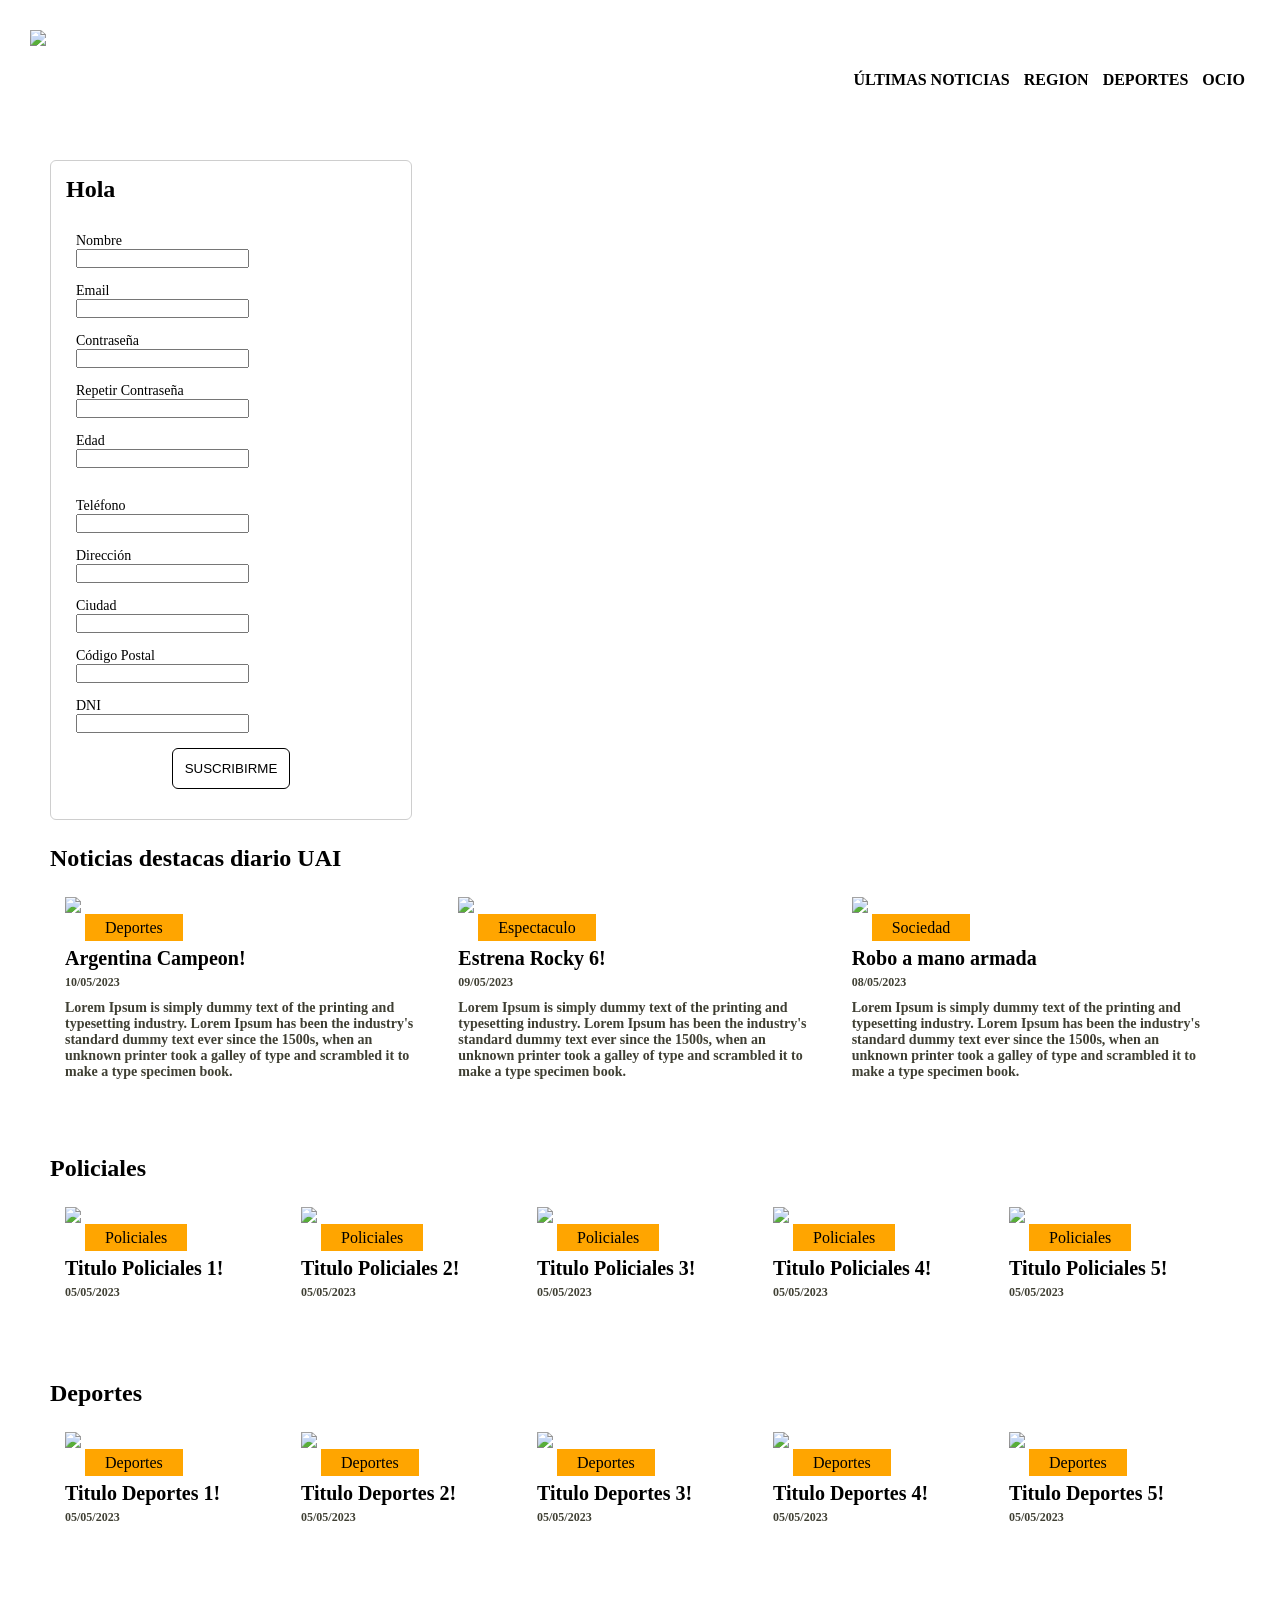
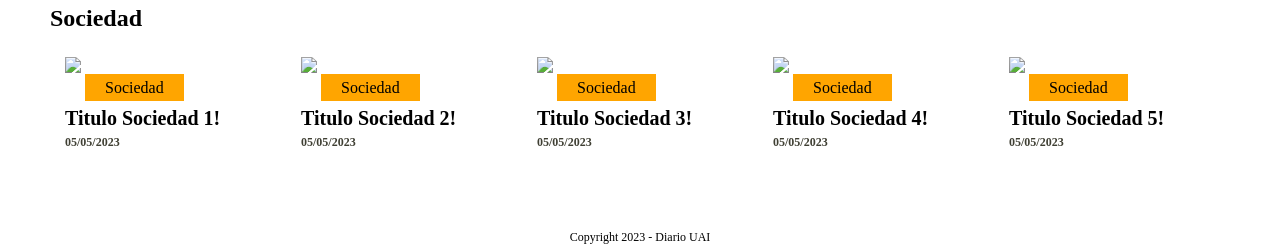
==== commit 6abf1bd1: "subo clase 9" ====
--- a/home.html
+++ b/home.html
@@ -1,22 +1,278 @@
-<!DOCTYPE html>
-<html lang="en">
-<head>
-    <meta charset="UTF-8">
-    <meta http-equiv="X-UA-Compatible" content="IE=edge">
-    <meta name="viewport" content="width=device-width, initial-scale=1.0">
-    <title>Document</title>
-</head>
-<body>
-  
-    <script src="./ejercicios.js"></script>
-    <script src="./variables.js"></script>
-    <script src="./exercicios/strings.js"></script>
-    <script src="./arrays.js"></script>
-    <script src="./condicionales.js"></script>
-    <script src="./for.js"></script>
-    <script src="./funciones.js"></script>
-
-
-
-</body>
+<!DOCTYPE html>
+<html lang="en">
+<head>
+  <meta charset="UTF-8">
+  <meta http-equiv="X-UA-Compatible" content="IE=edge">
+  <meta name="viewport" content="width=device-width, initial-scale=1.0">
+  <title>Clase 06: Diario Flexbox</title>
+  <script src="functions.js"></script>
+  <link rel="stylesheet" type="text/css" href="reset.css">
+  <link rel="stylesheet" type="text/css" href="style.css">
+</head>
+<body>
+  <header>
+    <img src="https://afacimera.org.ar/wp-content/uploads/2019/05/logouai.png" height="100">
+    <nav class="menu menu-pc">
+      <ul>
+        <li><a href="#">ÚLTIMAS NOTICIAS</a></li>
+        <li><a href="#">REGION</a></li>
+        <li><a href="#">DEPORTES</a></li>
+        <li><a href="#">OCIO</a></li>
+      </ul>
+    </nav>
+    <div class="menu-responsive">
+        ☰
+    </div>
+  </header>
+  <main>
+    <section class="contenedor-suscripcion">
+      <h1 id="title">Hola</h1>
+      <form>
+        <div class="contenedor-form">
+          <div class="contenedor-inputs">
+            <div>
+              <div class="contenedor-inputs-field">
+                <div class="form-label">Nombre</div>
+                <input type="text" name="name" id="name" onblur="validateName()" onkeyup="updateTitle()" onfocus="clearError('name')" />
+                <div id="error-name" class="error"></div>
+              </div>
+              <div class="contenedor-inputs-field">
+                <div class="form-label">Email</div>
+                <input type="email" name="email" id="email" onblur="validateEmail()" onfocus="clearError('email')" />
+                <div id="error-email" class="error"></div>
+              </div>
+              <div class="contenedor-inputs-field">
+                <div class="form-label">Contraseña</div>
+                <input type="password" name="pass" id="pass" onblur="validatePass()" onfocus="clearError('pass')" />
+                <div id="error-pass" class="error"></div>
+              </div>
+              <div class="contenedor-inputs-field">
+                <div class="form-label">Repetir Contraseña</div>
+                <input type="password" name="passRepeat" id="passRepeat" onblur="validatePassRepeat()" onfocus="clearError('passRepeat')" />
+                <div id="error-passRepeat" class="error"></div>
+              </div>
+              <div class="contenedor-inputs-field">
+                <div class="form-label">Edad</div>
+                <input type="number" name="age" id="age" onblur="validateAge()" onfocus="clearError('age')" />
+                <div id="error-age" class="error"></div>
+              </div>
+            </div>
+            <div>
+              <div class="contenedor-inputs-field">
+                <div class="form-label">Teléfono</div>
+                <input type="text" name="phone" id="phone" onblur="validatePhone()" onfocus="clearError('phone')" />
+                <div id="error-phone" class="error"></div>
+              </div>
+              <div class="contenedor-inputs-field">
+                <div class="form-label">Dirección</div>
+                <input type="text" name="address" id="address" onblur="validateAddress()" onfocus="clearError('address')" />
+                <div id="error-address" class="error"></div>
+              </div>
+              <div class="contenedor-inputs-field">
+                <div class="form-label">Ciudad</div>
+                <input type="text" name="city" id="city" onblur="validateCity()" onfocus="clearError('city')" />
+                <div id="error-city" class="error"></div>
+              </div>
+              <div class="contenedor-inputs-field">
+                <div class="form-label">Código Postal</div>
+                <input type="text" name="cp" id="cp" onblur="validateCP()" onfocus="clearError('cp')" />
+                <div id="error-cp" class="error"></div>
+              </div>
+              <div class="contenedor-inputs-field">
+                <div class="form-label">DNI</div>
+                <input type="text" name="dni" id="dni" onblur="validateDNI()" onfocus="clearError('dni')" />
+                <div id="error-dni" class="error"></div>
+              </div>
+            </div>
+          </div>
+          <div>
+            <button class="btn-submit" type="button" onclick="submitForm()">SUSCRIBIRME</button>
+          </div>
+        </div>
+      </form>
+    </section>
+    <section>
+      <h1>Noticias destacas diario UAI</h1>
+      <div class="noticias-destacadas">
+        <article class="noticia">
+          <img src="https://resizer.glanacion.com/resizer/Vhw_tuyCLnsIlrC01HnFog65Qxk=/1200x800/smart/filters:format(webp):quality(80)/cloudfront-us-east-1.images.arcpublishing.com/lanacionar/OAMAYC4IP5HSPKBA2VCRGUETNE.JPG">
+          <span class="noticia-etiqueta">Deportes</span>
+          <div class="noticia-titulo">
+            <a href="#">Argentina Campeon!</a>
+            <div class="noticia-fecha">10/05/2023</div>
+            <div>
+              <p class="noticia-descripcion">
+                Lorem Ipsum is simply dummy text of the printing and typesetting industry. Lorem Ipsum has been the industry's standard dummy text ever since the 1500s, when an unknown printer took a galley of type and scrambled it to make a type specimen book.
+              </p>
+            </div>
+          </div>
+        </article>
+        <article class="noticia">
+          <img src="https://es.web.img3.acsta.net/r_1280_720/medias/nmedia/18/36/21/60/18699195.jpg">
+          <span class="noticia-etiqueta">Espectaculo</span>
+          <div class="noticia-titulo">
+            <a href="#">Estrena Rocky 6!</a>
+            <div class="noticia-fecha">09/05/2023</div>
+            <div>
+              <p class="noticia-descripcion">
+                Lorem Ipsum is simply dummy text of the printing and typesetting industry. Lorem Ipsum has been the industry's standard dummy text ever since the 1500s, when an unknown printer took a galley of type and scrambled it to make a type specimen book.
+              </p>
+            </div>
+          </div>
+        </article>
+        <article class="noticia">
+          <img src="https://www.lavanguardia.com/files/image_449_220/uploads/2020/07/17/5f15ff4d3030e.jpeg">
+          <span class="noticia-etiqueta">Sociedad</span>
+          <div class="noticia-titulo">
+            <a href="#">Robo a mano armada</a>
+            <div class="noticia-fecha">08/05/2023</div>
+            <div>
+              <p class="noticia-descripcion">
+                Lorem Ipsum is simply dummy text of the printing and typesetting industry. Lorem Ipsum has been the industry's standard dummy text ever since the 1500s, when an unknown printer took a galley of type and scrambled it to make a type specimen book.
+              </p>
+            </div>
+          </div>
+        </article>
+      </div>
+    </section>
+    <section class="categorias">
+      <h2>Policiales</h2>
+      <div class="categorias-noticias">
+        <article class="noticia">
+          <img src="https://picsum.photos/500/500/?image=1">
+          <span class="noticia-etiqueta">Policiales</span>
+          <div class="noticia-titulo">
+            <a href="#">Titulo Policiales 1!</a>
+            <div class="noticia-fecha">05/05/2023</div>
+          </div>
+        </article>
+        <article class="noticia">
+          <img src="https://picsum.photos/500/500/?image=2">
+          <span class="noticia-etiqueta">Policiales</span>
+          <div class="noticia-titulo">
+            <a href="#">Titulo Policiales 2!</a>
+            <div class="noticia-fecha">05/05/2023</div>
+          </div>
+        </article>
+        <article class="noticia">
+          <img src="https://picsum.photos/500/500/?image=3">
+          <span class="noticia-etiqueta">Policiales</span>
+          <div class="noticia-titulo">
+              <a href="#">Titulo Policiales 3!</a>
+            <div class="noticia-fecha">05/05/2023</div>
+          </div>
+        </article>
+        <article class="noticia">
+          <img src="https://picsum.photos/500/500/?image=4">
+          <span class="noticia-etiqueta">Policiales</span>
+          <div class="noticia-titulo">
+            <a href="#">Titulo Policiales 4!</a>
+            <div class="noticia-fecha">05/05/2023</div>
+          </div>
+        </article>
+        <article class="noticia">
+          <img src="https://picsum.photos/500/500/?image=5">
+          <span class="noticia-etiqueta">Policiales</span>
+          <div class="noticia-titulo">
+            <a href="#">Titulo Policiales 5!</a>
+            <div class="noticia-fecha">05/05/2023</div>
+          </div>
+        </article>
+      </div>
+    </section>
+    <section class="categorias">
+      <h2>Deportes</h2>
+      <div class="categorias-noticias">
+        <article class="noticia">
+          <img src="https://picsum.photos/500/500/?image=6">
+          <span class="noticia-etiqueta">Deportes</span>
+          <div class="noticia-titulo">
+            <a href="#">Titulo Deportes 1!</a>
+            <div class="noticia-fecha">05/05/2023</div>
+          </div>
+        </article>
+        <article class="noticia">
+          <img src="https://picsum.photos/500/500/?image=7">
+          <span class="noticia-etiqueta">Deportes</span>
+          <div class="noticia-titulo">
+            <a href="#">Titulo Deportes 2!</a>
+            <div class="noticia-fecha">05/05/2023</div>
+          </div>
+        </article>
+        <article class="noticia">
+          <img src="https://picsum.photos/500/500/?image=8">
+          <span class="noticia-etiqueta">Deportes</span>
+          <div class="noticia-titulo">
+            <a href="#">Titulo Deportes 3!</a>
+            <div class="noticia-fecha">05/05/2023</div>
+          </div>
+        </article>
+        <article class="noticia">
+            <img src="https://picsum.photos/500/500/?image=9">
+          <span class="noticia-etiqueta">Deportes</span>
+          <div class="noticia-titulo">
+            <a href="#">Titulo Deportes 4!</a>
+            <div class="noticia-fecha">05/05/2023</div>
+          </div>
+        </article>
+        <article class="noticia">
+          <img src="https://picsum.photos/500/500/?image=10">
+          <span class="noticia-etiqueta">Deportes</span>
+          <div class="noticia-titulo">
+            <a href="#">Titulo Deportes 5!</a>
+            <div class="noticia-fecha">05/05/2023</div>
+          </div>
+        </article>
+      </div>
+    </section>
+    <section class="categorias">
+      <h2>Sociedad</h2>
+      <div class="categorias-noticias">
+        <article class="noticia">
+          <img src="https://picsum.photos/500/500/?image=11">
+          <span class="noticia-etiqueta">Sociedad</span>
+          <div class="noticia-titulo">
+            <a href="#">Titulo Sociedad 1!</a>
+            <div class="noticia-fecha">05/05/2023</div>
+          </div>
+        </article>
+        <article class="noticia">
+          <img src="https://picsum.photos/500/500/?image=12">
+          <span class="noticia-etiqueta">Sociedad</span>
+          <div class="noticia-titulo">
+            <a href="#">Titulo Sociedad 2!</a>
+            <div class="noticia-fecha">05/05/2023</div>
+          </div>
+        </article>
+        <article class="noticia">
+          <img src="https://picsum.photos/500/500/?image=13">
+          <span class="noticia-etiqueta">Sociedad</span>
+          <div class="noticia-titulo">
+            <a href="#">Titulo Sociedad 3!</a>
+            <div class="noticia-fecha">05/05/2023</div>
+          </div>
+        </article>
+        <article class="noticia">
+            <img src="https://picsum.photos/500/500/?image=14">
+            <span class="noticia-etiqueta">Sociedad</span>
+            <div class="noticia-titulo">
+            <a href="#">Titulo Sociedad 4!</a>
+            <div class="noticia-fecha">05/05/2023</div>
+            </div>
+        </article>
+        <article class="noticia">
+          <img src="https://picsum.photos/500/500/?image=15">
+          <span class="noticia-etiqueta">Sociedad</span>
+          <div class="noticia-titulo">
+            <a href="#">Titulo Sociedad 5!</a>
+            <div class="noticia-fecha">05/05/2023</div>
+          </div>
+        </article>
+      </div>
+    </section>
+  </main>
+  <footer>
+    Copyright 2023 - Diario UAI
+  </footer>
+</body>
 </html>
--- a/style.css
+++ b/style.css
@@ -0,0 +1,187 @@
+header {
+    padding: 30px;
+    display: flex;
+    align-items: center;
+    justify-content: space-between;
+}
+
+.menu li {
+    display: inline-block;
+    padding: 0 5px;
+}
+
+a {
+    color: #000;
+    font-weight: bold;
+}
+
+a:hover {
+    color: #762637;
+}
+
+.menu-responsive {
+    display: none;
+    font-size: 25px;
+}
+
+.noticia {
+    width: 300px;
+    max-width: 100%;
+    padding: 0 15px;
+    margin: 25px 0;
+}
+
+.noticia img {
+    margin-bottom: 20px;
+    height: 300px;
+}
+
+.noticia-titulo {
+    display: block;
+    margin-top: 10px;
+    font-size: 20px;
+    font-weight: bold;
+}
+
+.noticia-descripcion {
+    margin-top: 10px;
+    color: #3f3f33;
+    font-size: 14px;
+}
+
+.noticia-fecha {
+    margin: 5px 0;
+    color: #3f3f33;
+    font-size: 12px;
+}
+
+.noticia-etiqueta {
+    background: orange;
+    padding: 5px 20px;
+}
+
+.noticias-destacadas {
+    display: flex;
+    align-items: center;
+    justify-content: space-around;
+}
+
+.categorias-noticias {
+    display: flex;
+    align-items: center;
+    justify-content: space-around;
+}
+
+.noticias-destacadas .noticia {
+    width: 500px;
+}
+
+main {
+    padding: 0 50px;
+}
+
+.categorias {
+    margin-top: 50px;
+}
+
+img {
+    max-width: 100%;
+}
+
+footer {
+    text-align: center;
+    font-size: 12px;
+    margin-top: 50px;
+}
+
+.contenedor-form {
+    display: flex;
+    flex-direction: column;
+    align-items: center;
+}
+
+.contenedor-suscripcion {
+    border: 1px solid #cecece;
+    border-radius: 6px;
+    padding: 15px;
+    margin-bottom: 25px;
+    width: 330px;
+}
+
+.contenedor-suscripcion form {
+    margin: 15px 0;
+}
+
+.contenedor-suscripcion .form-label {
+    font-size: 14px;
+    margin-bottom: 0;
+    padding-bottom: 0;
+}
+
+.contenedor-inputs {
+    display: flex;
+    flex-wrap: wrap;
+}
+
+.contenedor-inputs {
+    display: flex;
+    flex-wrap: wrap;
+}
+
+.contenedor-inputs-field {
+    margin: 15px 10px;
+}
+
+.error {
+    font-size: 11px;
+    color: red;
+    width: 143px;
+}
+
+input.input-error {
+    border: 1px solid red;
+}
+
+.btn-submit {
+    padding: 12px;
+    background: white;
+    border: 1px solid black;
+    border-radius: 6px;
+    cursor: pointer;
+}
+
+@media screen and (max-width: 1200px) {
+    .noticia img {
+        height: auto;
+    }
+}
+
+@media screen and (max-width: 760px) {
+    main {
+        padding: 0 20px;
+    }
+    .menu-pc {
+        display: none;
+    }
+    .menu-responsive {
+        display: block;
+    }
+    .noticias-destacadas {
+        flex-direction: column;
+    }
+    .categorias-noticias {
+        flex-direction: column;
+    }
+    .contenedor-inputs {
+        display: block;
+    }
+    .contenedor-inputs input {
+        width: 100%;
+    }
+}
+
+@media screen and (max-width: 400px) {
+    .contenedor-suscripcion {
+        border: 0;
+    }
+}
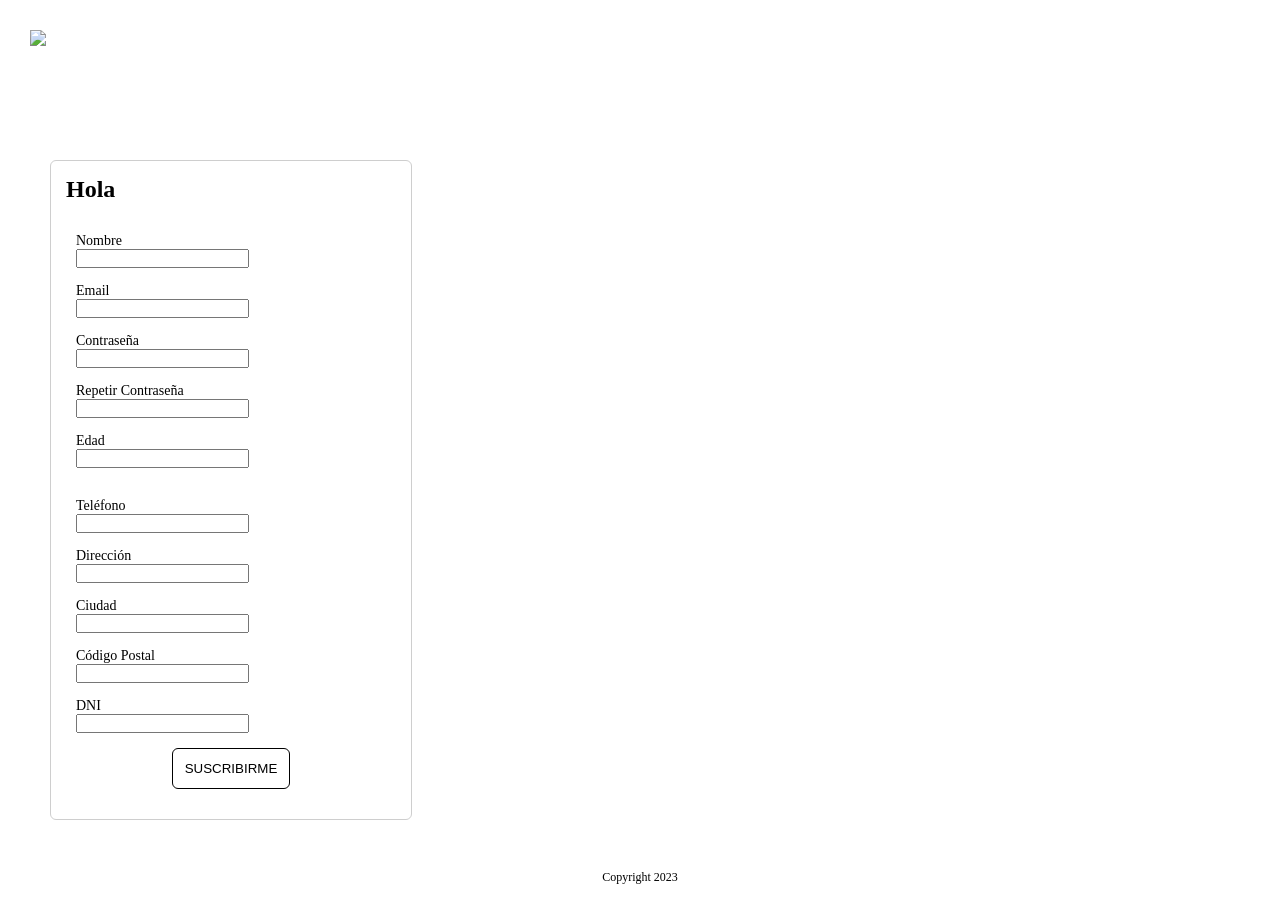
==== commit dd054b09: "sibo cosas" ====
--- a/home.html
+++ b/home.html
@@ -4,7 +4,7 @@
   <meta charset="UTF-8">
   <meta http-equiv="X-UA-Compatible" content="IE=edge">
   <meta name="viewport" content="width=device-width, initial-scale=1.0">
-  <title>Clase 06: Diario Flexbox</title>
+  <title></title>
   <script src="functions.js"></script>
   <link rel="stylesheet" type="text/css" href="reset.css">
   <link rel="stylesheet" type="text/css" href="style.css">
@@ -12,17 +12,6 @@
 <body>
   <header>
     <img src="https://afacimera.org.ar/wp-content/uploads/2019/05/logouai.png" height="100">
-    <nav class="menu menu-pc">
-      <ul>
-        <li><a href="#">ÚLTIMAS NOTICIAS</a></li>
-        <li><a href="#">REGION</a></li>
-        <li><a href="#">DEPORTES</a></li>
-        <li><a href="#">OCIO</a></li>
-      </ul>
-    </nav>
-    <div class="menu-responsive">
-        ☰
-    </div>
   </header>
   <main>
     <section class="contenedor-suscripcion">
@@ -91,188 +80,9 @@
         </div>
       </form>
     </section>
-    <section>
-      <h1>Noticias destacas diario UAI</h1>
-      <div class="noticias-destacadas">
-        <article class="noticia">
-          <img src="https://resizer.glanacion.com/resizer/Vhw_tuyCLnsIlrC01HnFog65Qxk=/1200x800/smart/filters:format(webp):quality(80)/cloudfront-us-east-1.images.arcpublishing.com/lanacionar/OAMAYC4IP5HSPKBA2VCRGUETNE.JPG">
-          <span class="noticia-etiqueta">Deportes</span>
-          <div class="noticia-titulo">
-            <a href="#">Argentina Campeon!</a>
-            <div class="noticia-fecha">10/05/2023</div>
-            <div>
-              <p class="noticia-descripcion">
-                Lorem Ipsum is simply dummy text of the printing and typesetting industry. Lorem Ipsum has been the industry's standard dummy text ever since the 1500s, when an unknown printer took a galley of type and scrambled it to make a type specimen book.
-              </p>
-            </div>
-          </div>
-        </article>
-        <article class="noticia">
-          <img src="https://es.web.img3.acsta.net/r_1280_720/medias/nmedia/18/36/21/60/18699195.jpg">
-          <span class="noticia-etiqueta">Espectaculo</span>
-          <div class="noticia-titulo">
-            <a href="#">Estrena Rocky 6!</a>
-            <div class="noticia-fecha">09/05/2023</div>
-            <div>
-              <p class="noticia-descripcion">
-                Lorem Ipsum is simply dummy text of the printing and typesetting industry. Lorem Ipsum has been the industry's standard dummy text ever since the 1500s, when an unknown printer took a galley of type and scrambled it to make a type specimen book.
-              </p>
-            </div>
-          </div>
-        </article>
-        <article class="noticia">
-          <img src="https://www.lavanguardia.com/files/image_449_220/uploads/2020/07/17/5f15ff4d3030e.jpeg">
-          <span class="noticia-etiqueta">Sociedad</span>
-          <div class="noticia-titulo">
-            <a href="#">Robo a mano armada</a>
-            <div class="noticia-fecha">08/05/2023</div>
-            <div>
-              <p class="noticia-descripcion">
-                Lorem Ipsum is simply dummy text of the printing and typesetting industry. Lorem Ipsum has been the industry's standard dummy text ever since the 1500s, when an unknown printer took a galley of type and scrambled it to make a type specimen book.
-              </p>
-            </div>
-          </div>
-        </article>
-      </div>
-    </section>
-    <section class="categorias">
-      <h2>Policiales</h2>
-      <div class="categorias-noticias">
-        <article class="noticia">
-          <img src="https://picsum.photos/500/500/?image=1">
-          <span class="noticia-etiqueta">Policiales</span>
-          <div class="noticia-titulo">
-            <a href="#">Titulo Policiales 1!</a>
-            <div class="noticia-fecha">05/05/2023</div>
-          </div>
-        </article>
-        <article class="noticia">
-          <img src="https://picsum.photos/500/500/?image=2">
-          <span class="noticia-etiqueta">Policiales</span>
-          <div class="noticia-titulo">
-            <a href="#">Titulo Policiales 2!</a>
-            <div class="noticia-fecha">05/05/2023</div>
-          </div>
-        </article>
-        <article class="noticia">
-          <img src="https://picsum.photos/500/500/?image=3">
-          <span class="noticia-etiqueta">Policiales</span>
-          <div class="noticia-titulo">
-              <a href="#">Titulo Policiales 3!</a>
-            <div class="noticia-fecha">05/05/2023</div>
-          </div>
-        </article>
-        <article class="noticia">
-          <img src="https://picsum.photos/500/500/?image=4">
-          <span class="noticia-etiqueta">Policiales</span>
-          <div class="noticia-titulo">
-            <a href="#">Titulo Policiales 4!</a>
-            <div class="noticia-fecha">05/05/2023</div>
-          </div>
-        </article>
-        <article class="noticia">
-          <img src="https://picsum.photos/500/500/?image=5">
-          <span class="noticia-etiqueta">Policiales</span>
-          <div class="noticia-titulo">
-            <a href="#">Titulo Policiales 5!</a>
-            <div class="noticia-fecha">05/05/2023</div>
-          </div>
-        </article>
-      </div>
-    </section>
-    <section class="categorias">
-      <h2>Deportes</h2>
-      <div class="categorias-noticias">
-        <article class="noticia">
-          <img src="https://picsum.photos/500/500/?image=6">
-          <span class="noticia-etiqueta">Deportes</span>
-          <div class="noticia-titulo">
-            <a href="#">Titulo Deportes 1!</a>
-            <div class="noticia-fecha">05/05/2023</div>
-          </div>
-        </article>
-        <article class="noticia">
-          <img src="https://picsum.photos/500/500/?image=7">
-          <span class="noticia-etiqueta">Deportes</span>
-          <div class="noticia-titulo">
-            <a href="#">Titulo Deportes 2!</a>
-            <div class="noticia-fecha">05/05/2023</div>
-          </div>
-        </article>
-        <article class="noticia">
-          <img src="https://picsum.photos/500/500/?image=8">
-          <span class="noticia-etiqueta">Deportes</span>
-          <div class="noticia-titulo">
-            <a href="#">Titulo Deportes 3!</a>
-            <div class="noticia-fecha">05/05/2023</div>
-          </div>
-        </article>
-        <article class="noticia">
-            <img src="https://picsum.photos/500/500/?image=9">
-          <span class="noticia-etiqueta">Deportes</span>
-          <div class="noticia-titulo">
-            <a href="#">Titulo Deportes 4!</a>
-            <div class="noticia-fecha">05/05/2023</div>
-          </div>
-        </article>
-        <article class="noticia">
-          <img src="https://picsum.photos/500/500/?image=10">
-          <span class="noticia-etiqueta">Deportes</span>
-          <div class="noticia-titulo">
-            <a href="#">Titulo Deportes 5!</a>
-            <div class="noticia-fecha">05/05/2023</div>
-          </div>
-        </article>
-      </div>
-    </section>
-    <section class="categorias">
-      <h2>Sociedad</h2>
-      <div class="categorias-noticias">
-        <article class="noticia">
-          <img src="https://picsum.photos/500/500/?image=11">
-          <span class="noticia-etiqueta">Sociedad</span>
-          <div class="noticia-titulo">
-            <a href="#">Titulo Sociedad 1!</a>
-            <div class="noticia-fecha">05/05/2023</div>
-          </div>
-        </article>
-        <article class="noticia">
-          <img src="https://picsum.photos/500/500/?image=12">
-          <span class="noticia-etiqueta">Sociedad</span>
-          <div class="noticia-titulo">
-            <a href="#">Titulo Sociedad 2!</a>
-            <div class="noticia-fecha">05/05/2023</div>
-          </div>
-        </article>
-        <article class="noticia">
-          <img src="https://picsum.photos/500/500/?image=13">
-          <span class="noticia-etiqueta">Sociedad</span>
-          <div class="noticia-titulo">
-            <a href="#">Titulo Sociedad 3!</a>
-            <div class="noticia-fecha">05/05/2023</div>
-          </div>
-        </article>
-        <article class="noticia">
-            <img src="https://picsum.photos/500/500/?image=14">
-            <span class="noticia-etiqueta">Sociedad</span>
-            <div class="noticia-titulo">
-            <a href="#">Titulo Sociedad 4!</a>
-            <div class="noticia-fecha">05/05/2023</div>
-            </div>
-        </article>
-        <article class="noticia">
-          <img src="https://picsum.photos/500/500/?image=15">
-          <span class="noticia-etiqueta">Sociedad</span>
-          <div class="noticia-titulo">
-            <a href="#">Titulo Sociedad 5!</a>
-            <div class="noticia-fecha">05/05/2023</div>
-          </div>
-        </article>
-      </div>
-    </section>
   </main>
   <footer>
-    Copyright 2023 - Diario UAI
+    Copyright 2023
   </footer>
 </body>
 </html>
